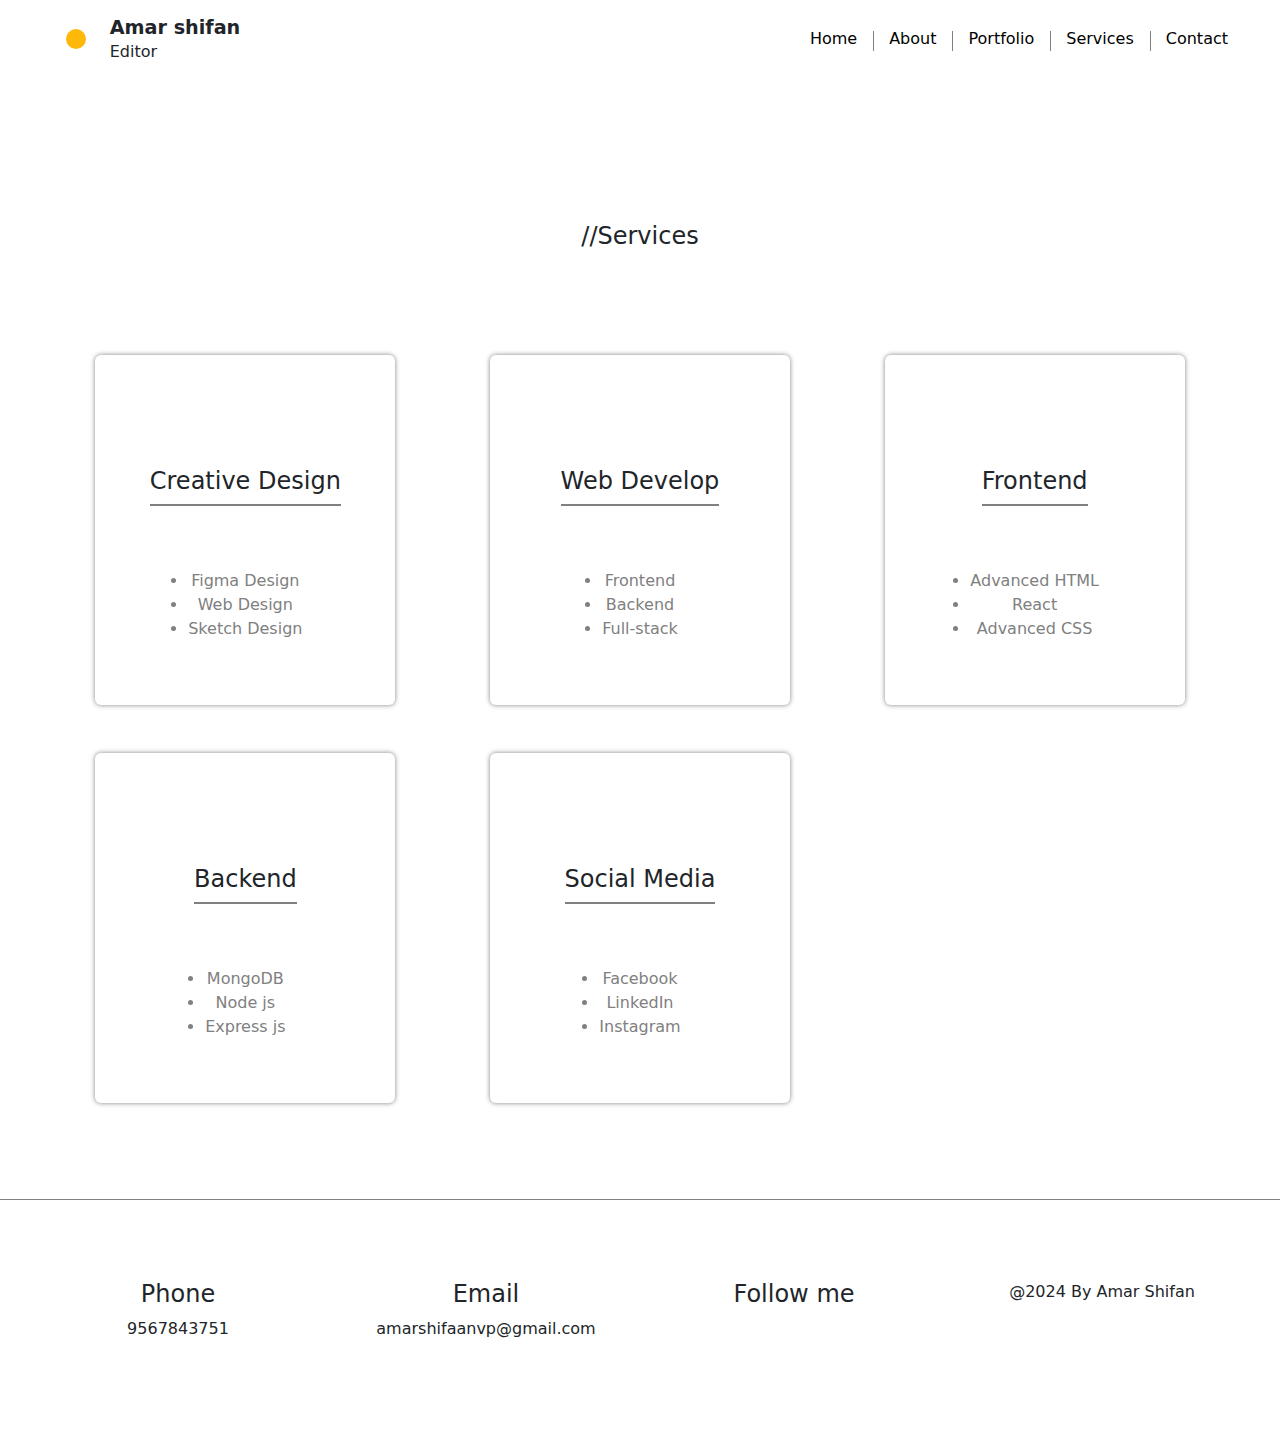
==== services.html @ 4273d8ae "first commit" ====
<!DOCTYPE html>
<html lang="en">
<head>
    <meta charset="UTF-8">
    <meta name="viewport" content="width=device-width, initial-scale=1.0">
    <title>Amar Shifan</title>
    <link rel="stylesheet" href="services.css">
    <link rel="preconnect" href="https://fonts.googleapis.com">
    <link rel="preconnect" href="https://fonts.gstatic.com" crossorigin>
    <link href="https://fonts.googleapis.com/css2?family=Montserrat:ital,wght@0,100..900;1,100..900&family=PT+Sans+Narrow:wght@400;700&family=Poppins:ital,wght@0,100;0,200;0,300;0,400;0,500;0,600;0,700;0,800;0,900;1,100;1,200;1,300;1,400;1,500;1,600;1,700;1,800;1,900&family=Rammetto+One&family=Roboto:ital,wght@0,100;0,300;0,400;0,500;0,700;0,900;1,100;1,300;1,400;1,500;1,700;1,900&family=Work+Sans:ital,wght@0,100..900;1,100..900&display=swap" rel="stylesheet">
    <link href="https://fonts.googleapis.com/css2?family=Montserrat:ital,wght@0,100..900;1,100..900&family=PT+Sans+Narrow:wght@400;700&family=Poppins:ital,wght@0,100;0,200;0,300;0,400;0,500;0,600;0,700;0,800;0,900;1,100;1,200;1,300;1,400;1,500;1,600;1,700;1,800;1,900&family=Rammetto+One&family=Work+Sans:ital,wght@0,100..900;1,100..900&display=swap" rel="stylesheet">
    <link href="https://fonts.googleapis.com/css2?family=Montserrat:ital,wght@0,100..900;1,100..900&family=PT+Sans+Narrow:wght@400;700&family=Poppins:ital,wght@0,100;0,200;0,300;0,400;0,500;0,600;0,700;0,800;0,900;1,100;1,200;1,300;1,400;1,500;1,600;1,700;1,800;1,900&family=Rammetto+One&display=swap" rel="stylesheet">
    <link rel="stylesheet" href="https://cdnjs.cloudflare.com/ajax/libs/font-awesome/6.6.0/css/all.min.css" integrity="sha512-Kc323vGBEqzTmouAECnVceyQqyqdsSiqLQISBL29aUW4U/M7pSPA/gEUZQqv1cwx4OnYxTxve5UMg5GT6L4JJg==" crossorigin="anonymous" referrerpolicy="no-referrer" />
    <link href="https://cdn.jsdelivr.net/npm/bootstrap@5.3.3/dist/css/bootstrap.min.css" rel="stylesheet" integrity="sha384-QWTKZyjpPEjISv5WaRU9OFeRpok6YctnYmDr5pNlyT2bRjXh0JMhjY6hW+ALEwIH" crossorigin="anonymous">
    <link rel="stylesheet" href="https://fonts.googleapis.com/css2?family=Material+Symbols+Outlined:opsz,wght,FILL,GRAD@20..48,100..700,0..1,-50..200" />
</head>
<body>
    <header class=" row container-fluid">
        <div class="col-7 col-lg-3 col-md-5 d-flex gap-md-3 gap-0 align-items-center justify-content-center p-2 ">
            <div class="rounded-circle d-flex  justify-content-center" style="min-width: 20px; min-height: 20px; background-color: rgb(254, 184, 9);"></div>
            <div class="gap-3 d-flex p-2 align-items-center "><h4 class="m-0 editor"><b>Amar shifan</b><br><small>Editor</small></h4></div>
        </div>
        <div class=" col-1 col-lg-9 col-md-6 d-md-flex align-items-center justify-content-md-end d-md-flex links rounded-start" id="nav-bar">
            <button class=" line line-container"><a href="index.html" class="p-3">Home</a></button>
            <button class=" line line-container"><a href="about.html" class="p-3">About</a></button>
            <button class=" line line-container"><a href="projects.html" class="p-3">Portfolio</a></button>
            <button class=" line line-container"><a href="services.html" class="p-3">Services</a></button>
            <button class="line-container"><a href="contact.html" class="p-3">Contact</a></button>
            <div class="error"></div>
        </div>
        <div class="d-flex d-md-none col-5 d-flex justify-content-end align-items-center icon-container" >
            <i onclick="navBar('bar')" class="icon fa-solid fa-bars  align-items-center justify-content-center" id="bar"></i>
            <i onclick="navBar('xmark')" class="icon fa-regular fa-circle-xmark align-items-center justify-content-center" id="xmark"></i>
        </div>
    </header>

    <div class="main-container row gx-0">
        <div class="row gx-0 p-5 my-5 ">
            <div class="text-center my-5"><h4>//Services</h4></div>
            <div class="col-12 col-md-5 col-lg-4 align-items-center  justify-content-center d-flex pt-5">
                <div class="cards rounded p-3 text-center d-flex flex-column align-items-center justify-content-around">
                    <div>
                        <i><i class="fa-solid fa-bezier-curve"></i></i>
                    </div>
                    <div class="underline">
                        <h4>Creative Design</h4>
                    </div>
                    <div>
                        <ul class="p-0">
                            <li>Figma Design</li>
                            <li>Web Design</li>
                            <li>Sketch Design</li>
                        </ul>
                    </div>
                </div>
            </div>
            <div class="col-12 col-md-5 col-lg-4 justify-content-center align-items-center d-flex pt-5">
                <div class="cards rounded p-3 text-center d-flex flex-column align-items-center justify-content-around">
                    <div>
                        <i class="fa-solid fa-window-maximize"></i>
                    </div>
                    <div class="underline">
                        <h4>Web Develop</h4>
                    </div>
                    <div>
                        <ul class="p-0">
                            <li>Frontend</li>
                            <li>Backend</li>
                            <li>Full-stack</li>
                        </ul>
                    </div>
                </div>
            </div>
            <div class="col-12 col-md-5 col-lg-4 justify-content-center align-items-center d-flex pt-5">
                <div class="cards rounded p-3 text-center d-flex flex-column align-items-center justify-content-around">
                    <div>
                        <i class="fa-solid fa-window-maximize"></i>
                    </div>
                    <div class="underline">
                        <h4>Frontend</h4>
                    </div>
                    <div>
                        <ul class="p-0">
                            <li>Advanced HTML</li>
                            <li>React</li>
                            <li>Advanced CSS</li>
                        </ul>
                    </div>
                </div>
            </div>
            <div class="col-12 col-md-5 col-lg-4 justify-content-center align-items-center d-flex pt-5">
                <div class="cards rounded p-3 text-center d-flex flex-column align-items-center justify-content-around">
                    <div>
                        <i class="fa-solid fa-window-maximize"></i>
                    </div>
                    <div class="underline">
                        <h4>Backend</h4>
                    </div>
                    <div>
                        <ul class="p-0">
                            <li>MongoDB</li>
                            <li>Node js</li>
                            <li>Express js</li>
                        </ul>
                    </div>
                </div>
            </div>
            <div class="col-12 col-md-5 col-lg-4 justify-content-center align-items-center d-flex pt-5 ">
                <div class="cards rounded p-3 text-center d-flex flex-column align-items-center justify-content-around">
                    <div>
                        <i class="fa-solid fa-network-wired "></i>
                    </div>
                    <div class="underline">
                        <h4>Social Media</h4>
                    </div>
                    <div>
                        <ul class="p-0">
                            <li>Facebook</li>
                            <li>LinkedIn</li>
                            <li>Instagram</li>
                        </ul>
                    </div>
                </div>
            </div>

        </div>
    </div>
    

    <footer class="row my-5 gx-0 justify-content-center p-4 ">

        <div class="col-6 col-sm-3 align-items-center d-flex flex-column p-2">
            <h4>Phone</h4>
            <p>9567843751</p>
        </div>
        <div class="col-6 col-sm-3 align-items-center d-flex flex-column p-2">
            <h4>Email</h4>
            <p>amarshifaanvp@gmail.com</p>
        </div>
        <div class="col-6 col-sm-3 align-items-center d-flex flex-column p-2">
            <h4>Follow me</h4>
            <p class="gap-3 d-flex"><a  href="https://www.linkedin.com/in/amar-shifan-184764316/"><i class="fa-brands fa-linkedin" ></i></a><a href="https://www.instagram.com/amar_shifnn/?hl=en" ><i class="fa-brands fa-instagram"></i></a></p>
        </div>
        <div class="col-6 col-sm-3 align-items-center d-flex flex-column p-2">
            
            <p>@2024 By Amar Shifan</p>
        </div>

    </footer>

    <script src="script.js"></script>

    <script src="https://cdn.jsdelivr.net/npm/@popperjs/core@2.11.8/dist/umd/popper.min.js" integrity="sha384-I7E8VVD/ismYTF4hNIPjVp/Zjvgyol6VFvRkX/vR+Vc4jQkC+hVqc2pM8ODewa9r" crossorigin="anonymous"></script>
    <script src="https://cdn.jsdelivr.net/npm/bootstrap@5.3.3/dist/js/bootstrap.min.js" integrity="sha384-0pUGZvbkm6XF6gxjEnlmuGrJXVbNuzT9qBBavbLwCsOGabYfZo0T0to5eqruptLy" crossorigin="anonymous"></script>
</body>
</html>
---- services.css ----
*{
    box-sizing: border-box;
    margin: 0;
    padding: 0;
}

body{
    background-color: rgba(233, 231, 231, 0.888);
    font-family: "Roboto", sans-serif;
    font-weight: 100;
    font-style: normal;
}

header button{
    border: none;
    background-color: transparent;
    display: gird;
    place-items: center;
    cursor: pointer;
    position: relative;
}
.editor small{
    font-size: 1rem;
}

.editor{
    font-weight: 500;
    font-size: larger;
}
    
.line{
    position: relative;
    transition: 1s ease;
}
.line::after{
    content: " ";
    position: absolute;
    top: 35%;
    height: 20px;
    width: 1px;
    background: gray;
}
.line-container a{
    display: inline-block;
}
.line-container:hover.line-container a{
    transform: scale(1.05);
}

.links a{
    color: black ;
    text-decoration: none;
    transition: 0.5s ease;
}


.main-container{
    position: relative;
    min-height: 100vh;
}
.main-container::after{
    content: " ";
    width: 100vw;
    height: 1px;
    background-color: gray;
}

.cards{
    align-items: center;
    height: 350px;
    width: 300px;
    box-shadow: 0 0 5px gray;
    transition: 0.5s ease;
}
.cards i{
    font-size: 40px;
    color: gray;
}
.cards:hover{
    transform: translate(0,-5px);
}


ul{
    color: gray;
}
.underline{
    position: relative;
}
.underline::after{
    content: " ";
    position:absolute;
    right: 0;
    width:100%;
    height: 2px;
    background-color: gray;
}

footer i{
    font-size: 30px;
    color: gray;
}
footer i:hover{
    color: black;
}

@media(max-width:768px){
    
    #nav-bar{
        display: none;
        flex-direction: column;
        position: absolute;
        top: 80px;
        right: 0;
        width: 300px;
        height: 80vh;
        background-color: aliceblue;
        box-shadow: 0 0 2px gray;
        z-index: 1;
    }
    .links{
        justify-content: center;
    }
    .line::after{
        display: none;
    }
    .line::before{
        position: absolute;
        content: " ";
        width: 100%;
        height: 1px;
        background-color: gray;
        bottom: 0;
    }
    #xmark{
        display: none;
    }
    #bar{
        display: flex;
    }

}
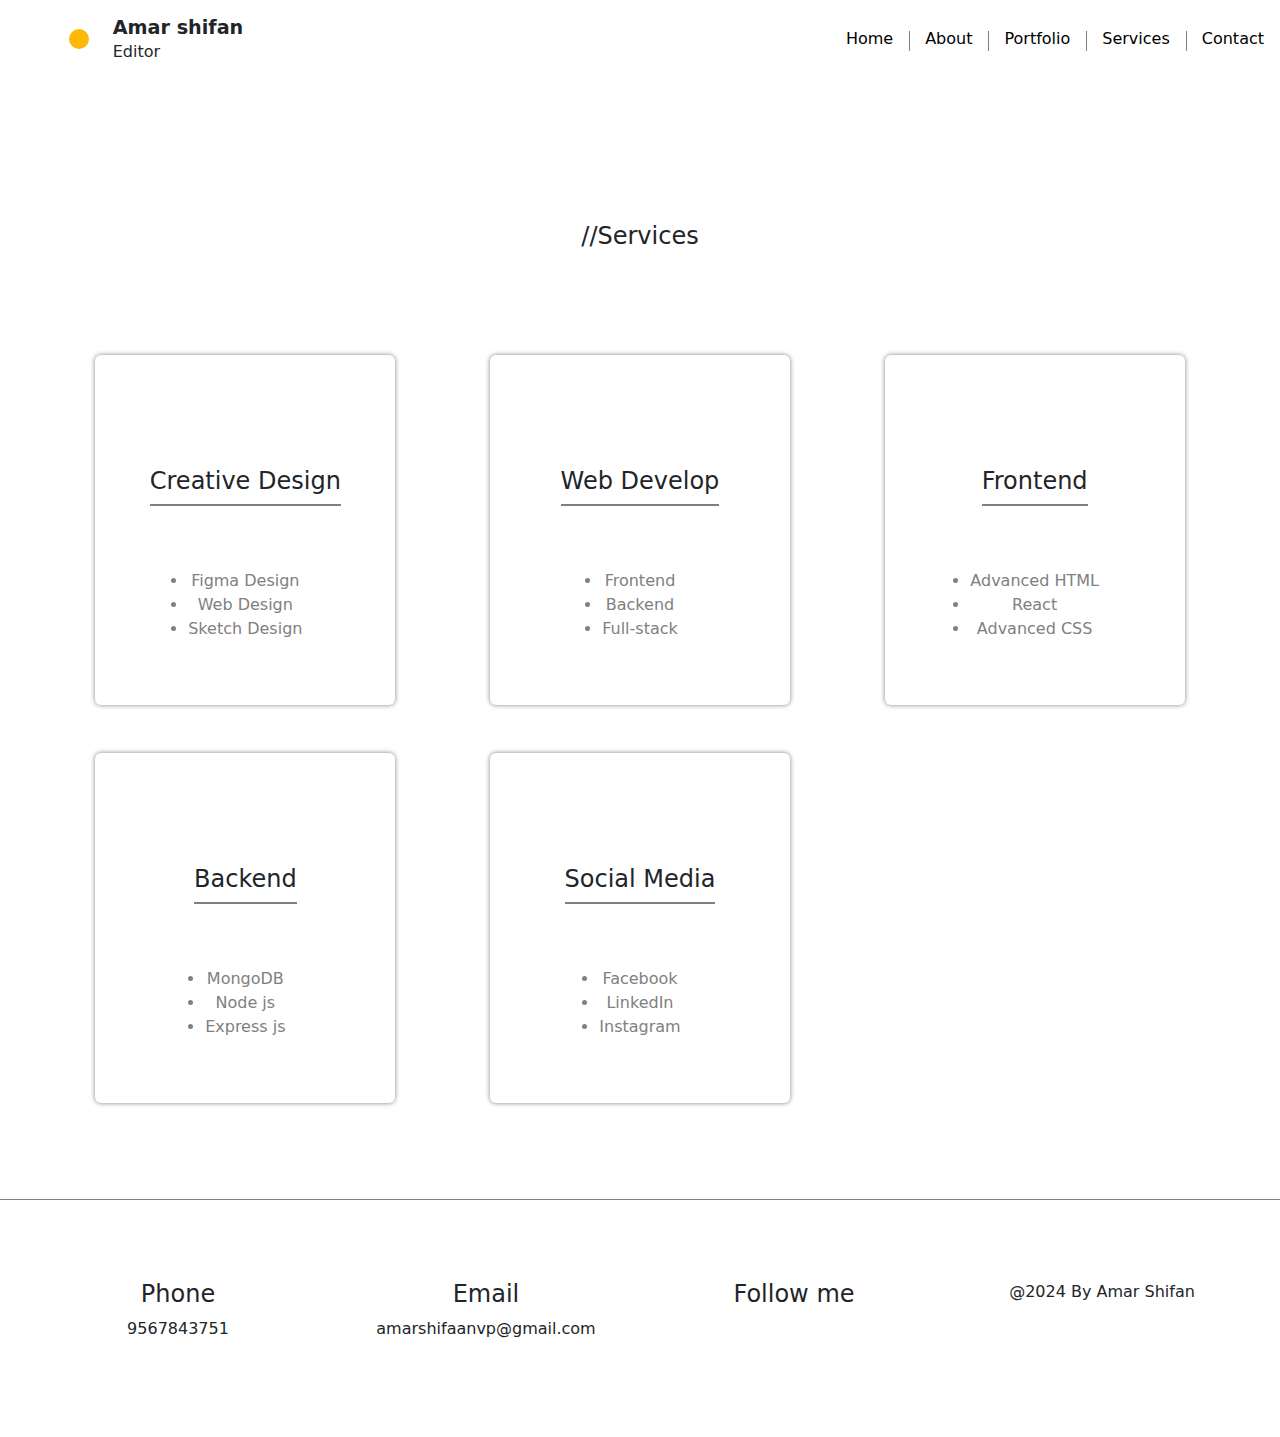
==== commit da93674c: "last" ====
--- a/services.html
+++ b/services.html
@@ -15,7 +15,7 @@
     <link rel="stylesheet" href="https://fonts.googleapis.com/css2?family=Material+Symbols+Outlined:opsz,wght,FILL,GRAD@20..48,100..700,0..1,-50..200" />
 </head>
 <body>
-    <header class=" row container-fluid">
+    <header class=" row gx-0 container-fluid">
         <div class="col-7 col-lg-3 col-md-5 d-flex gap-md-3 gap-0 align-items-center justify-content-center p-2 ">
             <div class="rounded-circle d-flex  justify-content-center" style="min-width: 20px; min-height: 20px; background-color: rgb(254, 184, 9);"></div>
             <div class="gap-3 d-flex p-2 align-items-center "><h4 class="m-0 editor"><b>Amar shifan</b><br><small>Editor</small></h4></div>
